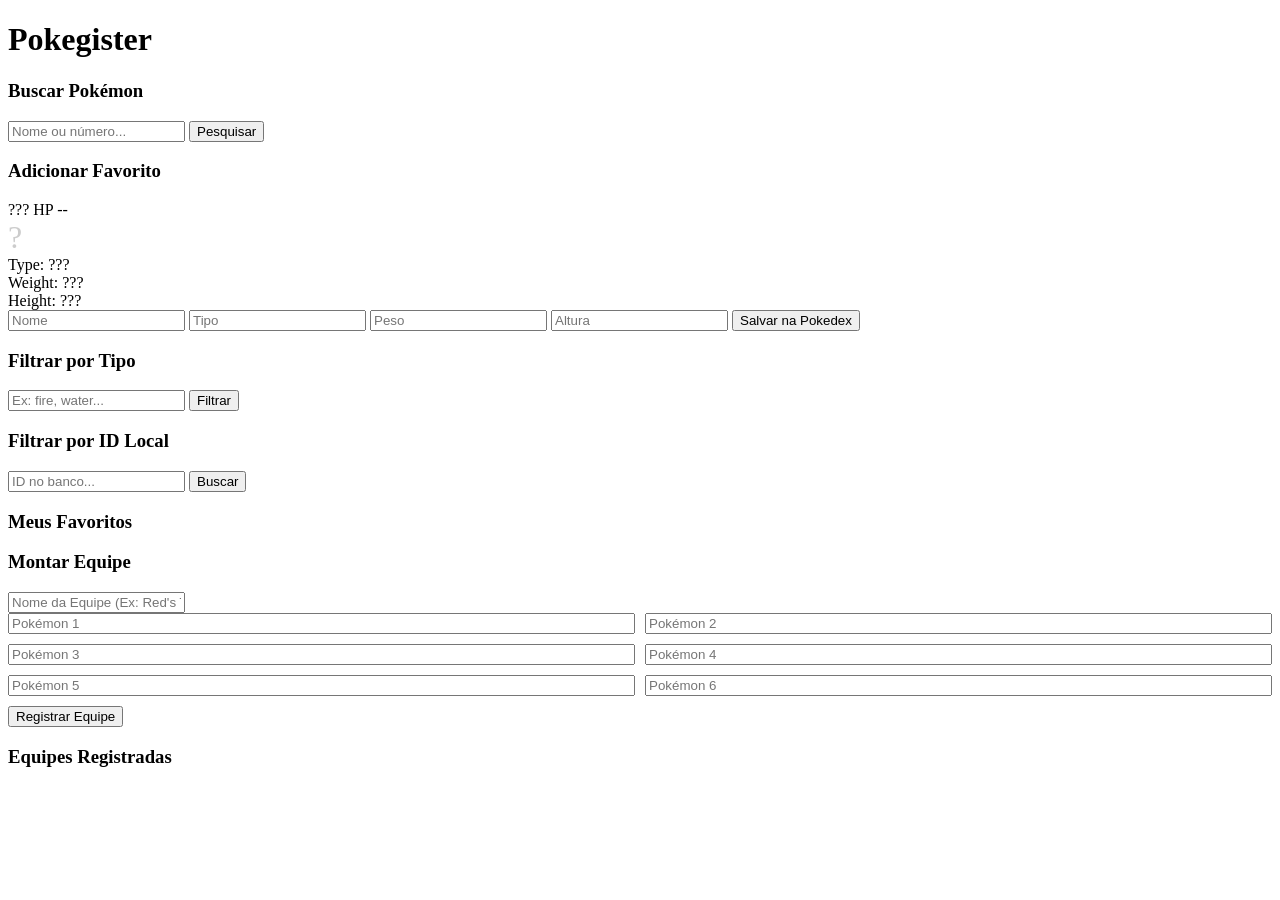
==== pokegister_cp2/frontend/index.html @ 33ca8875 "Update index.html" ====
<!DOCTYPE html>
<html lang="pt-BR">
<head>
  <meta charset="UTF-8">
  <meta name="viewport" content="width=device-width, initial-scale=1.0">
  <title>Pokegister</title>

  <link rel="preconnect" href="https://fonts.googleapis.com">
  <link rel="preconnect" href="https://fonts.gstatic.com" crossorigin>
  <link href="https://fonts.googleapis.com/css2?family=Open+Sans:wght@400;600&family=Raleway:wght@700;900&display=swap" rel="stylesheet">
  
  <link rel="stylesheet" href="style.css">
</head>
<body>

  <div class="dashboard">
    
    <!-- TÍTULO POKÉBOLA -->
    <div class="header-area pokeball-header">
      <div class="pokeball-center"></div>
      <h1>Pokegister</h1>
    </div>  

    <div class="panel search-area">
      <h3>Buscar Pokémon</h3>
      <input id="nomePokemon" placeholder="Nome ou número...">
      <button onclick="buscarPokemonAPI()">Pesquisar</button>
    </div>

    <div class="panel result-area">
      <h3>Adicionar Favorito</h3>
      <div class="result-flex">
        
        <div class="tcg-card" style="margin: 0 auto;">
          <div class="tcg-header">
            <span id="preview-name">???</span>
            <span id="preview-hp" class="tcg-hp">HP --</span>
          </div>
          <div id="preview-image" class="tcg-image-container">
            <span style="font-size: 2rem; color: rgba(0,0,0,0.2);">?</span>
          </div>
          <div class="tcg-stats">
            <span id="preview-type">Type: ???</span><br>
            <span id="preview-weight">Weight: ???</span><br>
            <span id="preview-height">Height: ???</span>
          </div>
        </div>

        <div class="result-form">
          <input id="name" placeholder="Nome" required>
          <input id="type" placeholder="Tipo" required>
          <input id="weight" placeholder="Peso" required>
          <input id="height" placeholder="Altura" required>
          <button onclick="cadastrarPokemon()">Salvar na Pokedex</button>
        </div>
      </div>
    </div>

    <div class="filters-area">
      <div class="panel">
        <h3>Filtrar por Tipo</h3>
        <input id="filtroTipo" placeholder="Ex: fire, water...">
        <button onclick="filtrar()">Filtrar</button>
      </div>
      <div class="panel">
        <h3>Filtrar por ID Local</h3>
        <input id="buscarId" type="number" placeholder="ID no banco...">
        <button onclick="buscarPorId()">Buscar</button>
      </div>
    </div>

    <div class="panel favorites-area">
      <h3>Meus Favoritos</h3>
      <div id="lista" class="favorites-scroll">
      </div>
    </div>

    <div class="panel create-team-area">
      <h3>Montar Equipe</h3>
      <input id="teamName" placeholder="Nome da Equipe (Ex: Red's Team)">
      <div style="display: grid; grid-template-columns: 1fr 1fr; gap: 10px;">
        <input id="p1" placeholder="Pokémon 1">
        <input id="p2" placeholder="Pokémon 2">
        <input id="p3" placeholder="Pokémon 3">
        <input id="p4" placeholder="Pokémon 4">
        <input id="p5" placeholder="Pokémon 5">
        <input id="p6" placeholder="Pokémon 6">
      </div>
      <button onclick="criarTime()" style="margin-top: 10px;">Registrar Equipe</button>
    </div>

    <div class="panel teams-area">
      <h3>Equipes Registradas</h3>
      <div id="listaTimes" style="display: flex; flex-direction: column; gap: 20px;">
      </div>
    </div>

  </div>

  <script src="script.js"></script>
</body>
</html>
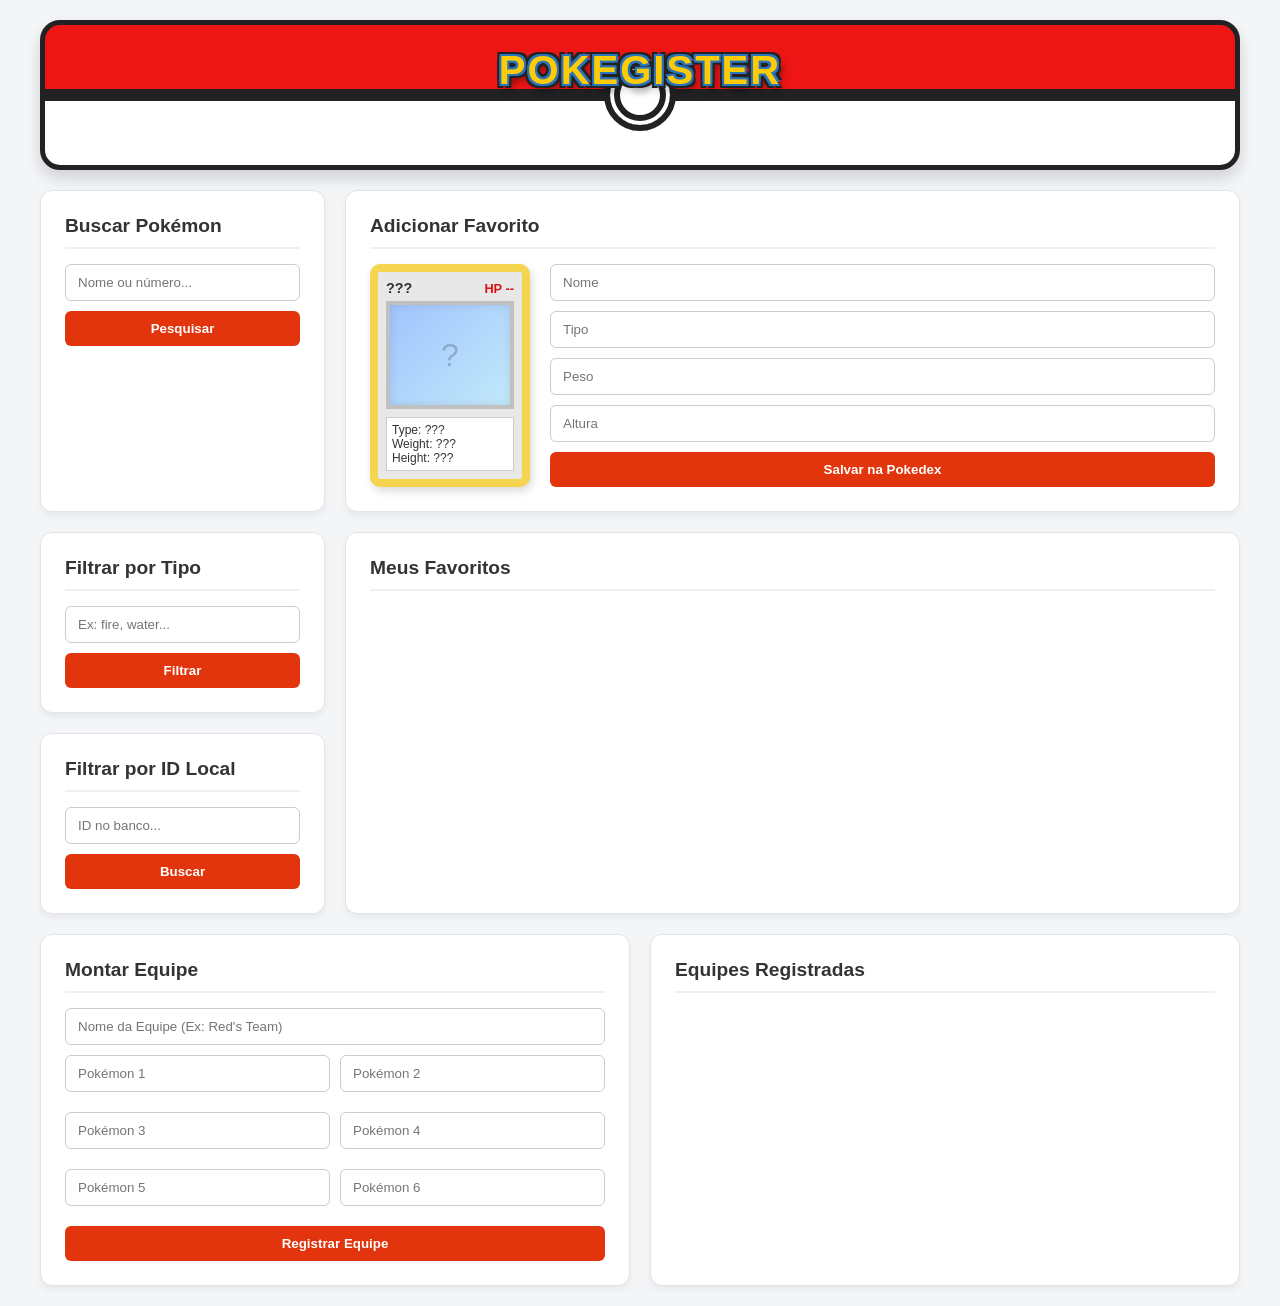
==== commit 3a04fb87: "Upando os arquivos do projeto" ====
--- a/pokegister_cp2/frontend/index.html
+++ b/pokegister_cp2/frontend/index.html
@@ -3,7 +3,7 @@
 <head>
   <meta charset="UTF-8">
   <meta name="viewport" content="width=device-width, initial-scale=1.0">
-  <title>Pokegister</title>
+  <title>PokeManager TCG</title>
 
   <link rel="preconnect" href="https://fonts.googleapis.com">
   <link rel="preconnect" href="https://fonts.gstatic.com" crossorigin>
@@ -99,4 +99,4 @@
 
   <script src="script.js"></script>
 </body>
-</html>
+</html>
--- a/pokegister_cp2/frontend/style.css
+++ b/pokegister_cp2/frontend/style.css
@@ -0,0 +1,354 @@
+:root {
+  --bg-color: #f4f5f7;
+  --card-bg: #ffffff;
+  --primary: #e3350d;
+  --primary-hover: #c62d0b;
+  --text-dark: #333333;
+  --text-muted: #666666;
+  --tcg-yellow: #f5d44f;
+  --tcg-silver: #c0c0c0;
+}
+
+body {
+  font-family: 'Open Sans', sans-serif;
+  background-color: var(--bg-color);
+  color: var(--text-dark);
+  margin: 0;
+  padding: 20px;
+}
+
+h1, h2, h3 {
+  font-family: 'Raleway', sans-serif;
+  margin-top: 0;
+}
+
+.dashboard {
+  display: grid;
+  grid-template-columns: repeat(4, 1fr);
+  gap: 20px;
+  max-width: 1200px;
+  margin: 0 auto;
+}
+
+.pokeball-header {
+  position: relative;
+  background: linear-gradient(to bottom, #ee1515 0%, #ee1515 46%, #222224 46%, #222224 54%, #ffffff 54%, #ffffff 100%);
+  border: 5px solid #222224;
+  border-radius: 20px;
+  height: 140px;
+  display: flex;
+  align-items: center;
+  justify-content: center;
+  overflow: hidden;
+  box-shadow: 0 8px 15px rgba(0,0,0,0.15);
+}
+
+.pokeball-center {
+  position: absolute;
+  width: 60px;
+  height: 60px;
+  background: #ffffff;
+  border: 6px solid #222224;
+  border-radius: 50%;
+  top: 50%;
+  left: 50%;
+  transform: translate(-50%, -50%);
+  box-shadow: inset 0 0 0 4px #ffffff, inset 0 0 0 10px #222224; 
+  z-index: 1;
+}
+
+.pokeball-header h1 {
+  position: relative;
+  z-index: 2;
+  color: #ffcb05;
+  margin: 0;
+  font-size: 2.5rem;
+  text-transform: uppercase;
+  letter-spacing: 2px;
+  transform: translateY(-25px); 
+  text-shadow: 
+    -2px -2px 0 #2a75bb, 2px -2px 0 #2a75bb, -2px 2px 0 #2a75bb, 2px 2px 0 #2a75bb,
+    -4px -4px 0 #222, 4px -4px 0 #222, -4px 4px 0 #222, 4px 4px 0 #222,
+    4px 6px 8px rgba(0,0,0,0.6);
+}
+
+@media (max-width: 500px) {
+  .pokeball-header h1 {
+    font-size: 1.8rem;
+    transform: translateY(-20px);
+  }
+}
+
+.header-area { grid-column: 1 / -1; }
+.search-area { grid-column: 1 / 2; }
+.result-area { grid-column: 2 / -1; }
+.filters-area { 
+  grid-column: 1 / 2; 
+  display: flex; 
+  flex-direction: column; 
+  gap: 20px; 
+}
+.favorites-area { grid-column: 2 / -1; }
+.create-team-area { grid-column: 1 / 3; }
+.teams-area { grid-column: 3 / -1; }
+
+.panel {
+  background: var(--card-bg);
+  border-radius: 12px;
+  padding: 24px;
+  box-shadow: 0 4px 6px rgba(0,0,0,0.05);
+  border: 1px solid #e1e4e8;
+}
+
+.panel h3 {
+  color: var(--text-dark);
+  font-size: 1.2rem;
+  border-bottom: 2px solid #f0f0f0;
+  padding-bottom: 10px;
+  margin-bottom: 15px;
+}
+
+input {
+  width: 100%;
+  padding: 10px 12px;
+  margin-bottom: 10px;
+  border-radius: 6px;
+  border: 1px solid #ccc;
+  box-sizing: border-box;
+  font-family: 'Open Sans', sans-serif;
+  transition: border-color 0.3s;
+}
+
+input:focus {
+  outline: none;
+  border-color: var(--primary);
+}
+
+button {
+  background: var(--primary);
+  color: white;
+  border: none;
+  padding: 10px 16px;
+  border-radius: 6px;
+  cursor: pointer;
+  font-family: 'Raleway', sans-serif;
+  font-weight: 700;
+  width: 100%;
+  transition: background 0.3s, transform 0.1s;
+}
+
+button:hover {
+  background: var(--primary-hover);
+}
+
+button:active {
+  transform: scale(0.98);
+}
+
+.result-flex {
+  display: flex;
+  gap: 20px;
+  align-items: center;
+}
+.result-form {
+  flex: 1;
+}
+
+.tcg-card {
+  background: #e8e8e8;
+  border: 8px solid var(--tcg-yellow);
+  border-radius: 10px;
+  width: 160px;
+  min-width: 160px;
+  padding: 8px;
+  box-shadow: 2px 4px 8px rgba(0,0,0,0.15);
+  position: relative;
+  transition: transform 0.3s, box-shadow 0.3s;
+  cursor: pointer;
+  box-sizing: border-box;
+}
+
+.tcg-card:hover {
+  transform: translateY(-5px) scale(1.02);
+  box-shadow: 4px 8px 16px rgba(0,0,0,0.25);
+}
+
+.tcg-header {
+  display: flex;
+  justify-content: space-between;
+  align-items: center;
+  font-family: 'Raleway', sans-serif;
+  font-weight: 900;
+  font-size: 0.9rem;
+  margin-bottom: 5px;
+}
+
+.tcg-hp {
+  color: #d11;
+  font-size: 0.8rem;
+}
+
+.tcg-image-container {
+  background: linear-gradient(135deg, #a1c4fd 0%, #c2e9fb 100%);
+  border: 4px solid var(--tcg-silver);
+  height: 100px;
+  display: flex;
+  align-items: center;
+  justify-content: center;
+  box-shadow: inset 0 0 10px rgba(0,0,0,0.1);
+  margin-bottom: 8px;
+  overflow: hidden;
+}
+
+.tcg-image-container img {
+  max-width: 90%;
+  max-height: 90%;
+  object-fit: contain;
+}
+
+.tcg-stats {
+  background: white;
+  padding: 5px;
+  font-size: 0.75rem;
+  border: 1px solid #ccc;
+  text-align: left;
+}
+
+.favorites-scroll {
+  display: flex;
+  gap: 15px;
+  overflow-x: auto;
+  padding: 10px 5px 20px 5px;
+}
+
+.favorites-scroll::-webkit-scrollbar { 
+    height: 8px; 
+}
+.favorites-scroll::-webkit-scrollbar-track { 
+    background: #f1f1f1; 
+    border-radius: 4px; 
+}
+.favorites-scroll::-webkit-scrollbar-thumb { 
+    background: #ccc; 
+    border-radius: 4px; 
+}
+.favorites-scroll::-webkit-scrollbar-thumb:hover { 
+    background: #aaa; 
+}
+
+.team-container {
+  background: #d11;
+  border-radius: 12px;
+  padding: 20px 20px 25px 20px;
+}
+
+.team-header {
+  text-align: center;
+  font-family: 'Raleway', sans-serif;
+  font-size: 1.3rem;
+  font-weight: 700;
+  color: #ffffff;
+  margin-bottom: 15px;
+}
+
+.team-body {
+  background: #ffffff;
+  border-radius: 12px;
+  padding: 20px;
+  box-shadow: 0 4px 6px rgba(0,0,0,0.05);
+}
+
+.team-grid {
+  display: grid;
+  grid-template-columns: repeat(3, 1fr);
+  gap: 15px;
+  justify-items: center;
+}
+
+.team-grid .tcg-card {
+  width: 100%;
+  min-width: unset;
+  padding: 4px;
+  border-width: 4px;
+}
+
+.team-grid .tcg-card:hover {
+  transform: translateY(-3px) scale(1.05);
+}
+
+.team-grid .tcg-header {
+  font-size: 0.7rem;
+}
+
+.team-grid .tcg-image-container {
+  height: 80px;
+  border-width: 2px;
+}
+
+.team-grid .tcg-stats {
+  display: none; 
+}
+
+@media (max-width: 900px) {
+  .dashboard {
+    grid-template-columns: 1fr 1fr;
+  }
+  .search-area, .filters-area { grid-column: 1 / -1; }
+  .result-area, .favorites-area { grid-column: 1 / -1; }
+  .create-team-area, .teams-area { grid-column: 1 / -1; }
+  .result-flex { flex-direction: column; }
+}
+
+@media (max-width: 500px) {
+  .team-grid {
+    grid-template-columns: repeat(2, 1fr);
+  }
+}
+/* =========================================
+   📜 SCROLL PARA A ÁREA DE FAVORITOS (Horizontal)
+   ========================================= */
+.favorites-scroll {
+  display: flex;
+  gap: 15px;
+  overflow-x: auto;
+  padding: 10px 5px 20px 5px;
+}
+
+.favorites-scroll::-webkit-scrollbar { 
+  height: 10px; 
+}
+.favorites-scroll::-webkit-scrollbar-track { 
+  background: #e1e4e8; 
+  border-radius: 8px; 
+}
+.favorites-scroll::-webkit-scrollbar-thumb { 
+  background: #2a75bb; 
+  border-radius: 8px; 
+  border: 2px solid #e1e4e8; /* Cria um espaço entre a barra e o fundo */
+}
+.favorites-scroll::-webkit-scrollbar-thumb:hover { 
+  background: #1b4f91; 
+}
+
+
+#listaTimes {
+  max-height: 310px; 
+  overflow-y: auto;  
+  padding-right: 10px; 
+}
+
+#listaTimes::-webkit-scrollbar { 
+  width: 10px; 
+}
+#listaTimes::-webkit-scrollbar-track { 
+  background: #e1e4e8; 
+  border-radius: 8px; 
+}
+#listaTimes::-webkit-scrollbar-thumb { 
+  background: #2a75bb; 
+  border-radius: 8px; 
+  border: 2px solid #e1e4e8; 
+}
+#listaTimes::-webkit-scrollbar-thumb:hover { 
+  background: #1b4f91; 
+}
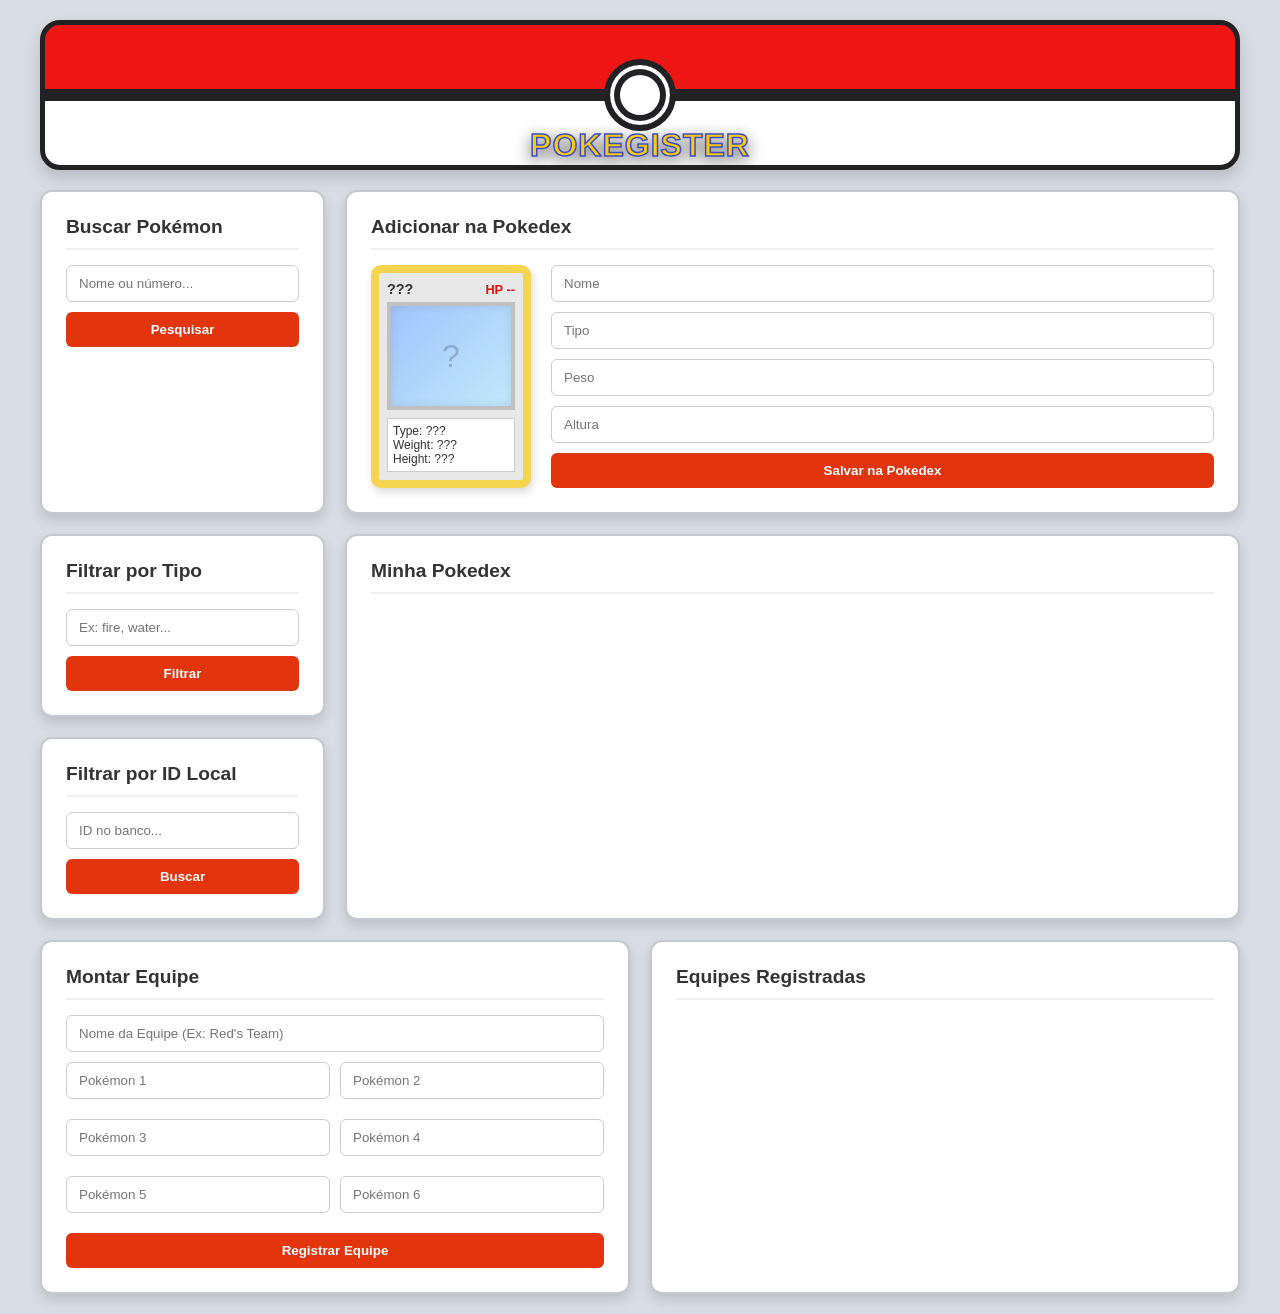
==== commit be05ae13: "Atualizando interface" ====
--- a/pokegister_cp2/frontend/index.html
+++ b/pokegister_cp2/frontend/index.html
@@ -3,7 +3,9 @@
 <head>
   <meta charset="UTF-8">
   <meta name="viewport" content="width=device-width, initial-scale=1.0">
-  <title>PokeManager TCG</title>
+  <title>Pokegister</title>
+
+  <link rel="icon" type="image/png" href="https://raw.githubusercontent.com/PokeAPI/sprites/master/sprites/items/poke-ball.png">
 
   <link rel="preconnect" href="https://fonts.googleapis.com">
   <link rel="preconnect" href="https://fonts.gstatic.com" crossorigin>
@@ -28,7 +30,7 @@
     </div>
 
     <div class="panel result-area">
-      <h3>Adicionar Favorito</h3>
+      <h3>Adicionar na Pokedex</h3>
       <div class="result-flex">
         
         <div class="tcg-card" style="margin: 0 auto;">
@@ -70,7 +72,7 @@
     </div>
 
     <div class="panel favorites-area">
-      <h3>Meus Favoritos</h3>
+      <h3>Minha Pokedex</h3>
       <div id="lista" class="favorites-scroll">
       </div>
     </div>
@@ -99,4 +101,4 @@
 
   <script src="script.js"></script>
 </body>
-</html>+</html>
--- a/pokegister_cp2/frontend/style.css
+++ b/pokegister_cp2/frontend/style.css
@@ -11,8 +11,8 @@
 
 body {
   font-family: 'Open Sans', sans-serif;
-  background-color: var(--bg-color);
-  color: var(--text-dark);
+  background-color: #d8dce3; /* Fundo mais escuro para destacar os painéis brancos */
+  color: #333333;
   margin: 0;
   padding: 20px;
 }
@@ -62,20 +62,18 @@
   z-index: 2;
   color: #ffcb05;
   margin: 0;
-  font-size: 2.5rem;
+  font-size: 2rem;
   text-transform: uppercase;
-  letter-spacing: 2px;
-  transform: translateY(-25px); 
-  text-shadow: 
-    -2px -2px 0 #2a75bb, 2px -2px 0 #2a75bb, -2px 2px 0 #2a75bb, 2px 2px 0 #2a75bb,
-    -4px -4px 0 #222, 4px -4px 0 #222, -4px 4px 0 #222, 4px 4px 0 #222,
-    4px 6px 8px rgba(0,0,0,0.6);
+  letter-spacing: 1px;
+  transform: translateY(50px); 
+  -webkit-text-stroke: 1.5px #3b4cca; 
+  filter: drop-shadow(0px 5px 8px rgba(0, 0, 0, 0.6));
 }
 
 @media (max-width: 500px) {
   .pokeball-header h1 {
-    font-size: 1.8rem;
-    transform: translateY(-20px);
+    font-size: 2.2rem;
+    transform: translateY(-22px);
   }
 }
 
@@ -93,15 +91,15 @@
 .teams-area { grid-column: 3 / -1; }
 
 .panel {
-  background: var(--card-bg);
+  background: #ffffff;
   border-radius: 12px;
   padding: 24px;
-  box-shadow: 0 4px 6px rgba(0,0,0,0.05);
-  border: 1px solid #e1e4e8;
+  box-shadow: 0 6px 12px rgba(0,0,0,0.12); /* Sombra mais forte para garantir visibilidade */
+  border: 2px solid #c4c9d1; /* Borda mais definida */
 }
 
 .panel h3 {
-  color: var(--text-dark);
+  color: #333333;
   font-size: 1.2rem;
   border-bottom: 2px solid #f0f0f0;
   padding-bottom: 10px;
@@ -121,11 +119,11 @@
 
 input:focus {
   outline: none;
-  border-color: var(--primary);
+  border-color: #e3350d;
 }
 
 button {
-  background: var(--primary);
+  background: #e3350d;
   color: white;
   border: none;
   padding: 10px 16px;
@@ -138,7 +136,7 @@
 }
 
 button:hover {
-  background: var(--primary-hover);
+  background: #c62d0b;
 }
 
 button:active {
@@ -156,7 +154,7 @@
 
 .tcg-card {
   background: #e8e8e8;
-  border: 8px solid var(--tcg-yellow);
+  border: 8px solid #f5d44f;
   border-radius: 10px;
   width: 160px;
   min-width: 160px;
@@ -184,13 +182,13 @@
 }
 
 .tcg-hp {
-  color: #d11;
+  color: #dd1111;
   font-size: 0.8rem;
 }
 
 .tcg-image-container {
   background: linear-gradient(135deg, #a1c4fd 0%, #c2e9fb 100%);
-  border: 4px solid var(--tcg-silver);
+  border: 4px solid #c0c0c0;
   height: 100px;
   display: flex;
   align-items: center;
@@ -214,30 +212,8 @@
   text-align: left;
 }
 
-.favorites-scroll {
-  display: flex;
-  gap: 15px;
-  overflow-x: auto;
-  padding: 10px 5px 20px 5px;
-}
-
-.favorites-scroll::-webkit-scrollbar { 
-    height: 8px; 
-}
-.favorites-scroll::-webkit-scrollbar-track { 
-    background: #f1f1f1; 
-    border-radius: 4px; 
-}
-.favorites-scroll::-webkit-scrollbar-thumb { 
-    background: #ccc; 
-    border-radius: 4px; 
-}
-.favorites-scroll::-webkit-scrollbar-thumb:hover { 
-    background: #aaa; 
-}
-
 .team-container {
-  background: #d11;
+  background: #dd1111;
   border-radius: 12px;
   padding: 20px 20px 25px 20px;
 }
@@ -304,9 +280,7 @@
     grid-template-columns: repeat(2, 1fr);
   }
 }
-/* =========================================
-   📜 SCROLL PARA A ÁREA DE FAVORITOS (Horizontal)
-   ========================================= */
+
 .favorites-scroll {
   display: flex;
   gap: 15px;
@@ -324,12 +298,11 @@
 .favorites-scroll::-webkit-scrollbar-thumb { 
   background: #2a75bb; 
   border-radius: 8px; 
-  border: 2px solid #e1e4e8; /* Cria um espaço entre a barra e o fundo */
+  border: 2px solid #e1e4e8; 
 }
 .favorites-scroll::-webkit-scrollbar-thumb:hover { 
   background: #1b4f91; 
 }
-
 
 #listaTimes {
   max-height: 310px; 
